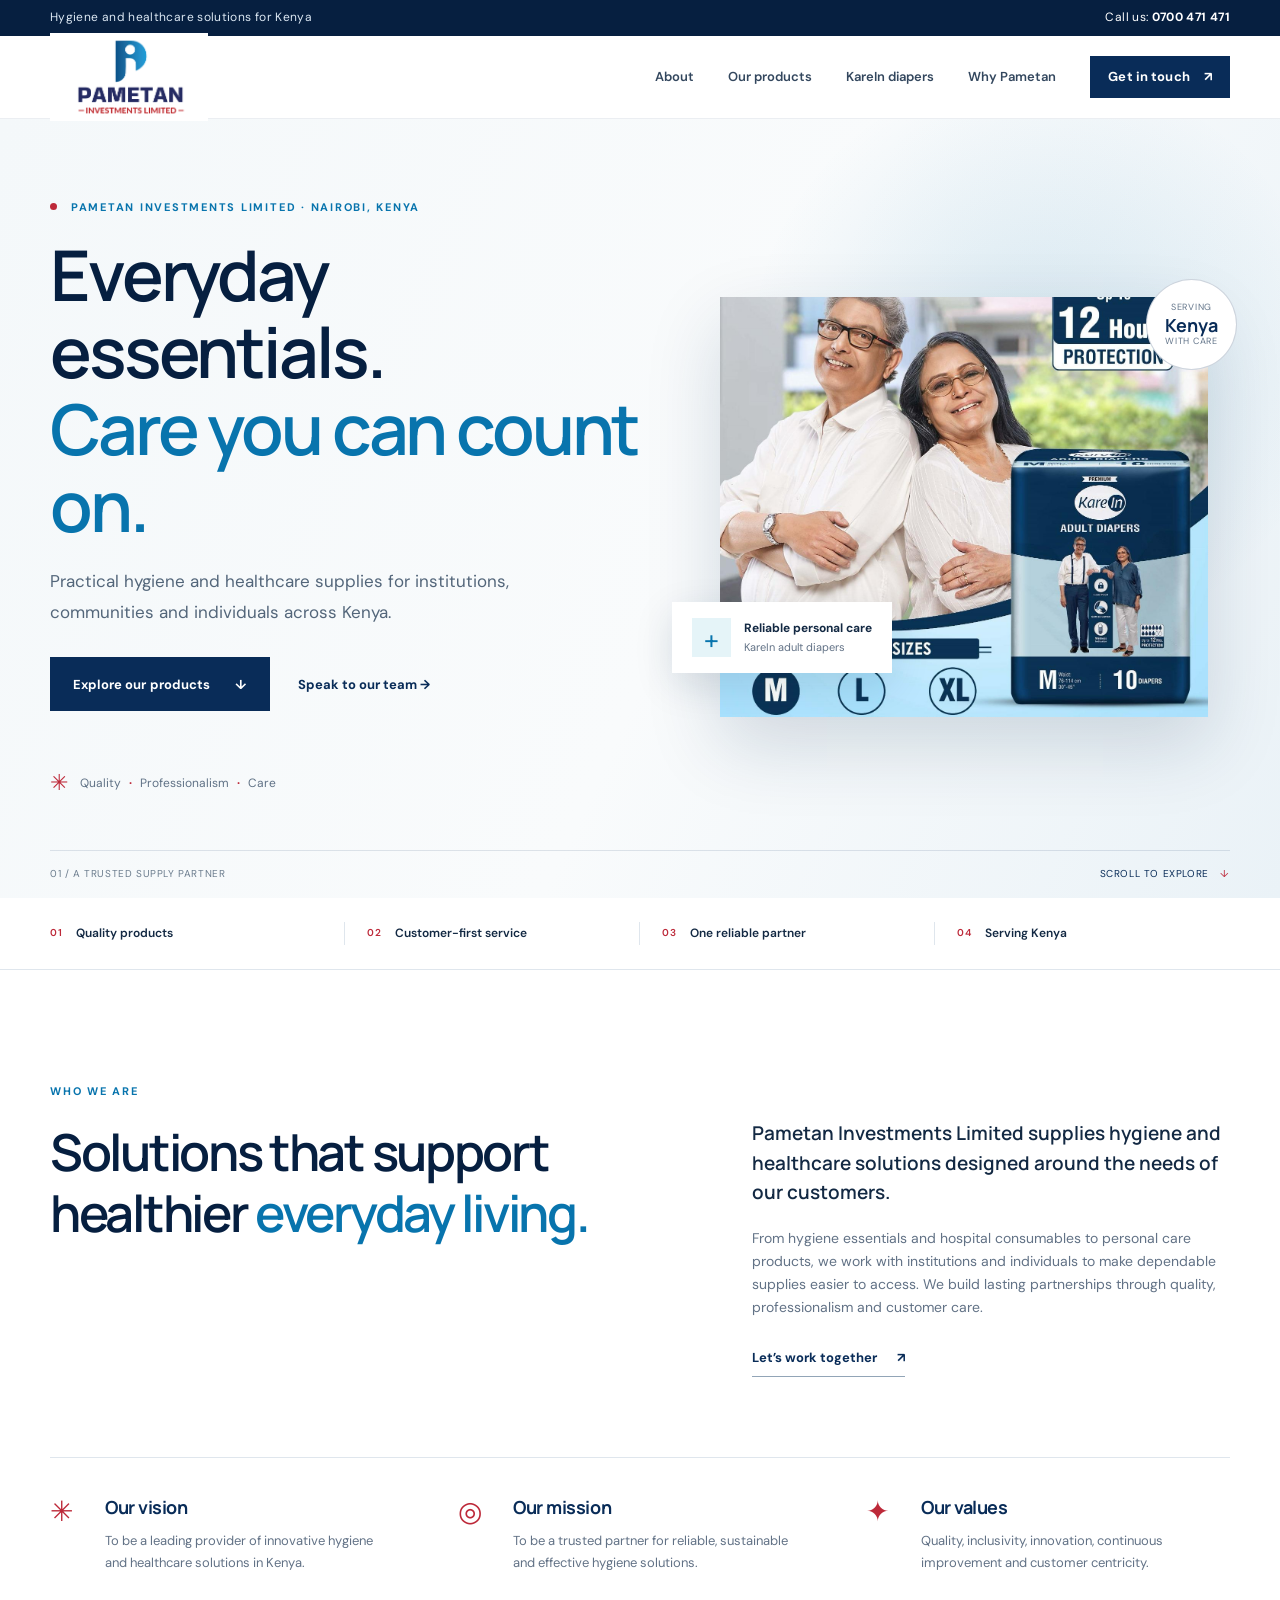
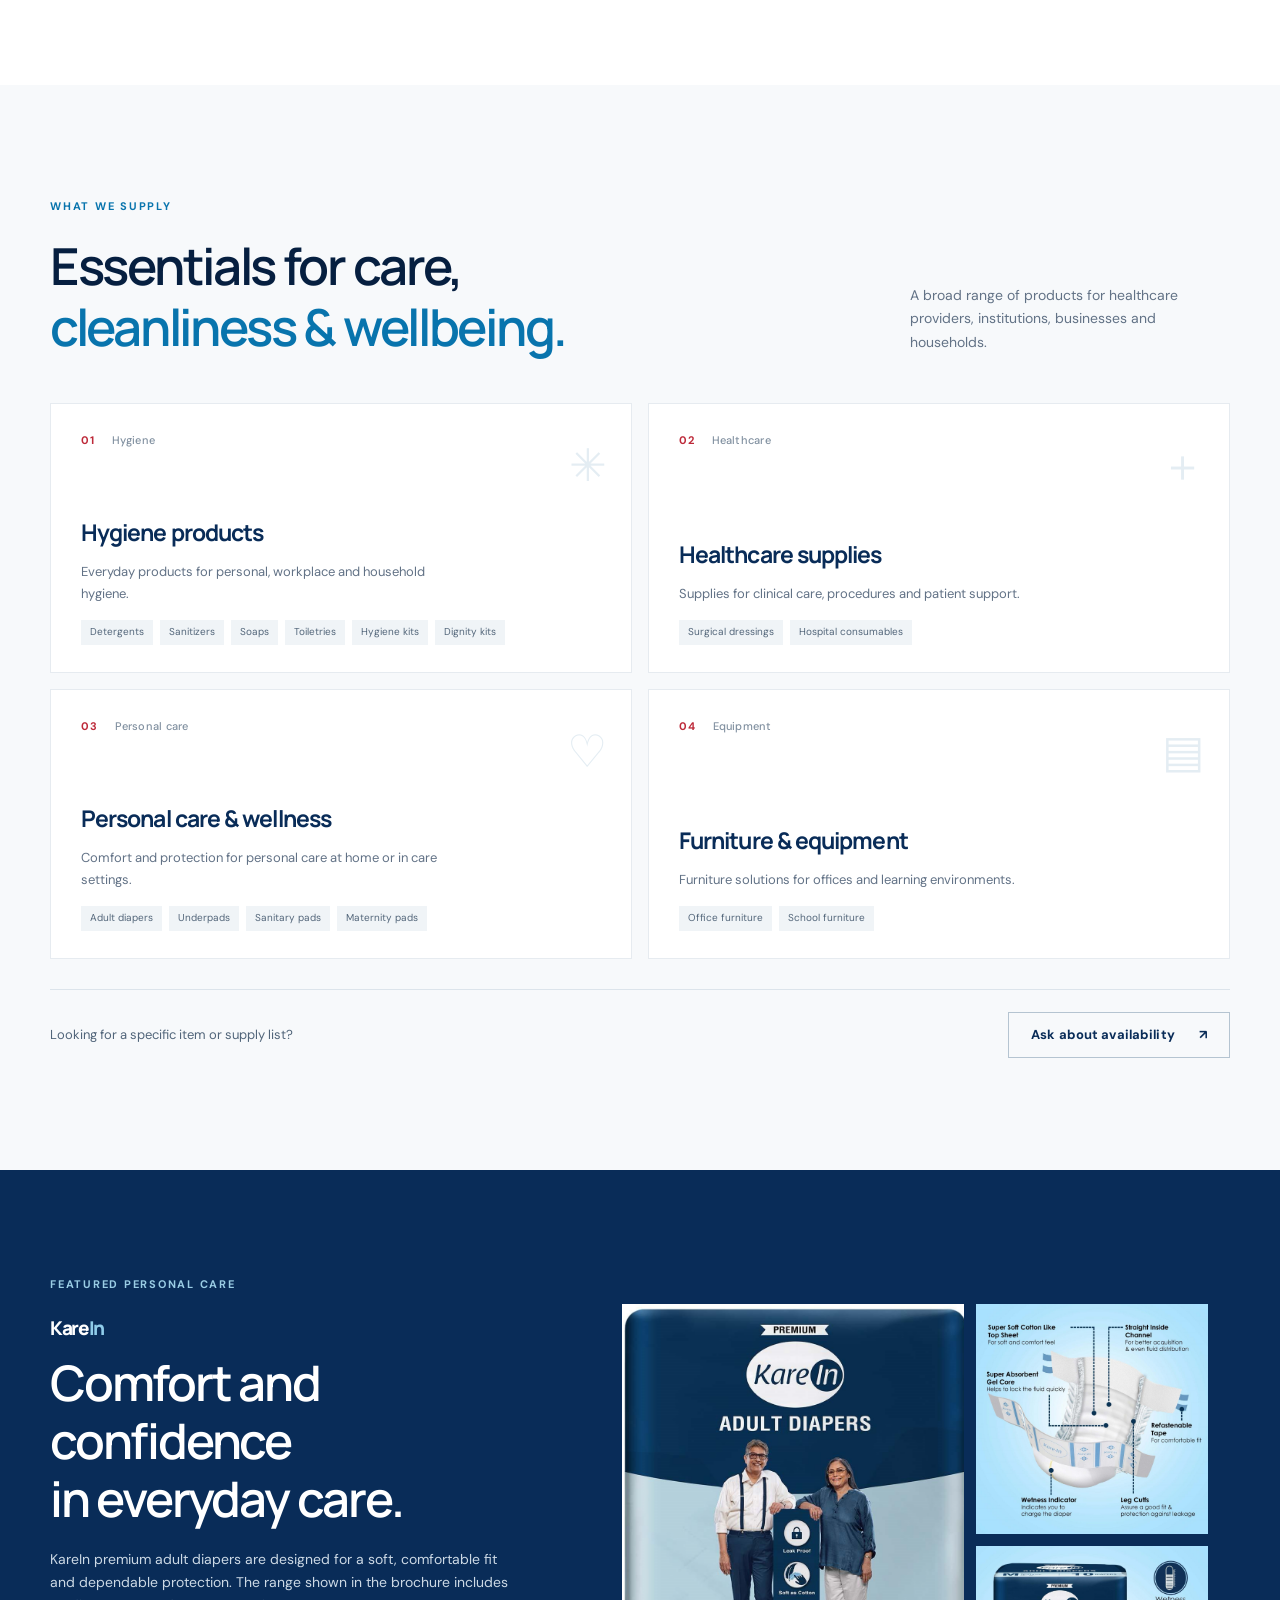
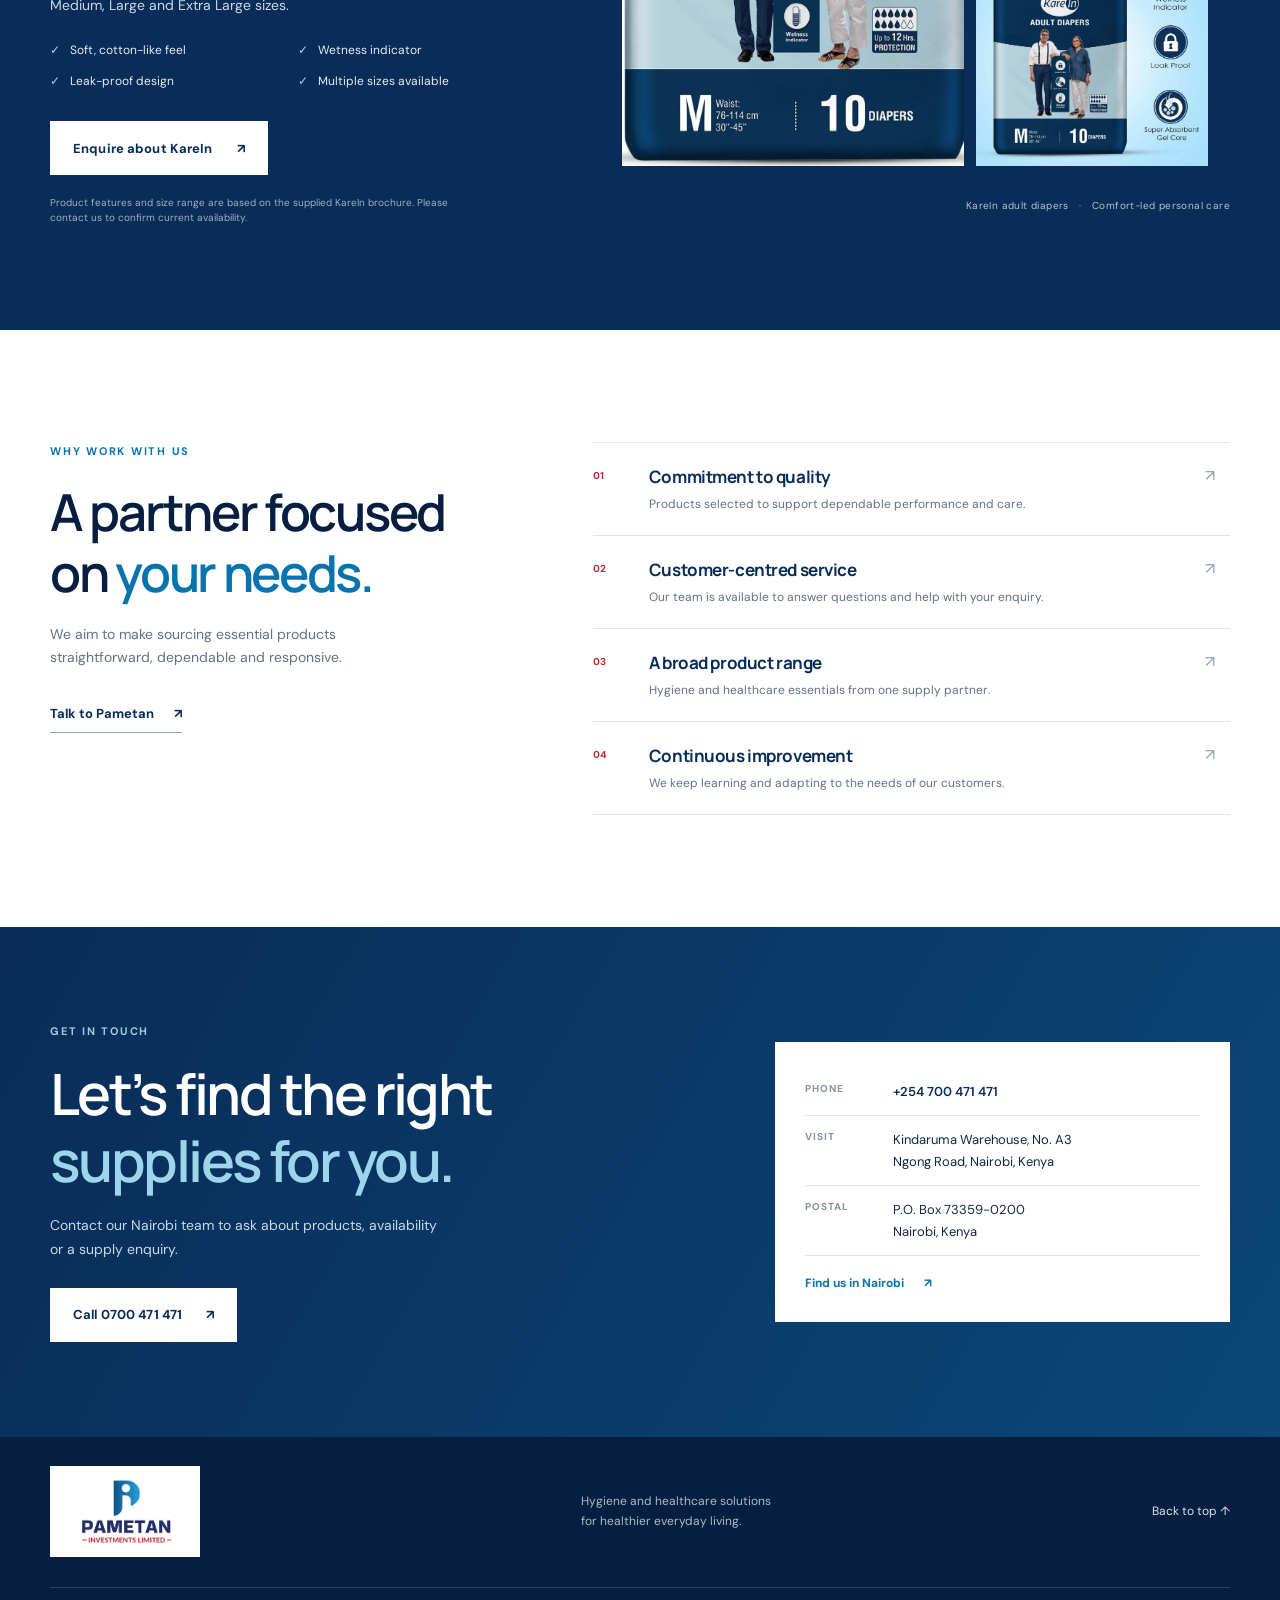
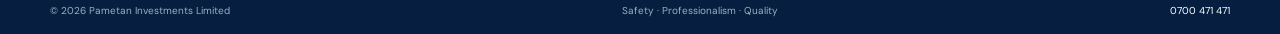
==== index.html @ a3dd4f69 "built with HTML, CSS and JS" ====
<!doctype html>
<html lang="en-KE">
<head>
  <meta charset="utf-8">
  <meta name="viewport" content="width=device-width, initial-scale=1">
  <meta name="theme-color" content="#092c58">
  <meta name="description" content="Pametan Investments Limited supplies hygiene products, healthcare supplies and personal care essentials in Kenya. Talk to our Nairobi team about your needs.">
  <meta name="robots" content="index,follow,max-image-preview:large">
  <meta property="og:type" content="website">
  <meta property="og:title" content="Pametan Investments Limited | Hygiene & Healthcare Supplies in Kenya">
  <meta property="og:description" content="Reliable hygiene, healthcare and personal care supplies for institutions and individuals across Kenya.">
  <meta property="og:image" content="assets/karein-diaper-sizes.jpg">
  <meta name="twitter:card" content="summary_large_image">
  <title>Pametan Investments Limited | Hygiene & Healthcare Supplies in Kenya</title>
  <link rel="icon" type="image/png" href="assets/pametan-logo.png">
  <link rel="preconnect" href="https://fonts.googleapis.com">
  <link rel="preconnect" href="https://fonts.gstatic.com" crossorigin>
  <link href="https://fonts.googleapis.com/css2?family=DM+Sans:wght@400;500;600;700&family=Manrope:wght@400;500;600;700;800&display=swap" rel="stylesheet">
  <link rel="stylesheet" href="styles.css">
  <script type="application/ld+json">
  {
    "@context": "https://schema.org",
    "@type": "Organization",
    "name": "Pametan Investments Limited",
    "telephone": "+254700471471",
    "address": {
      "@type": "PostalAddress",
      "streetAddress": "Kindaruma Warehouse, No. A3, Ngong Road",
      "addressLocality": "Nairobi",
      "addressCountry": "KE",
      "postOfficeBoxNumber": "73359-0200"
    },
    "areaServed": { "@type": "Country", "name": "Kenya" },
    "knowsAbout": ["Hygiene products", "Healthcare supplies", "Personal care products", "Adult diapers", "Underpads"]
  }
  </script>
</head>
<body>
  <a class="skip-link" href="#main">Skip to content</a>
  <div class="topbar"><div class="container topbar-inner"><span>Hygiene and healthcare solutions for Kenya</span><a href="tel:+254700471471">Call us: <strong>0700 471 471</strong></a></div></div>
  <header class="site-header">
    <div class="container nav-wrap">
      <a class="brand" href="#home" aria-label="Pametan Investments Limited home"><img src="assets/pametan-logo.png" alt="Pametan Investments Limited logo"></a>
      <button class="menu-toggle" aria-label="Open navigation" aria-expanded="false" aria-controls="primary-nav"><span></span><span></span><span></span></button>
      <nav id="primary-nav" class="nav" aria-label="Main navigation">
        <a href="#about">About</a><a href="#products">Our products</a><a href="#karein">KareIn diapers</a><a href="#why-pametan">Why Pametan</a>
        <a class="button button-small" href="#contact">Get in touch <span aria-hidden="true">↗</span></a>
      </nav>
    </div>
  </header>

  <main id="main">
    <section class="hero" id="home">
      <div class="hero-glow"></div>
      <div class="container hero-grid">
        <div class="hero-copy">
          <p class="eyebrow"><span class="eyebrow-dot"></span> Pametan Investments Limited · Nairobi, Kenya</p>
          <h1>Everyday essentials.<br><em>Care you can count on.</em></h1>
          <p class="hero-lede">Practical hygiene and healthcare supplies for institutions, communities and individuals across Kenya.</p>
          <div class="hero-actions"><a class="button" href="#products">Explore our products <span aria-hidden="true">↓</span></a><a class="text-link" href="tel:+254700471471">Speak to our team <span aria-hidden="true">→</span></a></div>
          <div class="hero-note"><span class="note-icon" aria-hidden="true">✳</span><span>Quality <b>·</b> Professionalism <b>·</b> Care</span></div>
        </div>
        <div class="hero-visual">
          <div class="hero-image-frame"><img src="assets/karein-diaper-sizes.jpg" alt="KareIn adult diaper pack with size options and up to 12 hours protection" fetchpriority="high"></div>
          <div class="floating-card"><span class="floating-symbol" aria-hidden="true">+</span><div><strong>Reliable personal care</strong><small>KareIn adult diapers</small></div></div>
          <div class="hero-stamp" aria-label="Serving Kenya"><span>Serving</span><strong>Kenya</strong><span>with care</span></div>
        </div>
      </div>
      <div class="hero-bottom container"><span>01 / A trusted supply partner</span><span class="scroll-cue">Scroll to explore <span aria-hidden="true">↓</span></span></div>
    </section>

    <section class="trust-strip" aria-label="Our commitments"><div class="container trust-grid"><div><span class="trust-number">01</span><span>Quality products</span></div><div><span class="trust-number">02</span><span>Customer-first service</span></div><div><span class="trust-number">03</span><span>One reliable partner</span></div><div><span class="trust-number">04</span><span>Serving Kenya</span></div></div></section>

    <section class="section about-section" id="about">
      <div class="container about-grid">
        <div class="section-heading"><p class="eyebrow">Who we are</p><h2>Solutions that support healthier <em>everyday living.</em></h2></div>
        <div class="about-copy"><p class="lead">Pametan Investments Limited supplies hygiene and healthcare solutions designed around the needs of our customers.</p><p>From hygiene essentials and hospital consumables to personal care products, we work with institutions and individuals to make dependable supplies easier to access. We build lasting partnerships through quality, professionalism and customer care.</p><a class="underlined-link" href="#contact">Let’s work together <span aria-hidden="true">↗</span></a></div>
      </div>
      <div class="container values-row"><div><span class="value-mark">✳</span><h3>Our vision</h3><p>To be a leading provider of innovative hygiene and healthcare solutions in Kenya.</p></div><div><span class="value-mark">◎</span><h3>Our mission</h3><p>To be a trusted partner for reliable, sustainable and effective hygiene solutions.</p></div><div><span class="value-mark">✦</span><h3>Our values</h3><p>Quality, inclusivity, innovation, continuous improvement and customer centricity.</p></div></div>
    </section>

    <section class="section products-section" id="products">
      <div class="container">
        <div class="section-top"><div><p class="eyebrow">What we supply</p><h2>Essentials for care, <em>cleanliness & wellbeing.</em></h2></div><p class="section-intro">A broad range of products for healthcare providers, institutions, businesses and households.</p></div>
        <div class="product-grid">
          <article class="product-card product-card-large"><div class="product-index">01 <span>Hygiene</span></div><div class="product-card-body"><h3>Hygiene products</h3><p>Everyday products for personal, workplace and household hygiene.</p><div class="tag-list"><span>Detergents</span><span>Sanitizers</span><span>Soaps</span><span>Toiletries</span><span>Hygiene kits</span><span>Dignity kits</span></div></div><span class="product-icon" aria-hidden="true">✳</span></article>
          <article class="product-card"><div class="product-index">02 <span>Healthcare</span></div><div class="product-card-body"><h3>Healthcare supplies</h3><p>Supplies for clinical care, procedures and patient support.</p><div class="tag-list"><span>Surgical dressings</span><span>Hospital consumables</span></div></div><span class="product-icon" aria-hidden="true">＋</span></article>
          <article class="product-card"><div class="product-index">03 <span>Personal care</span></div><div class="product-card-body"><h3>Personal care & wellness</h3><p>Comfort and protection for personal care at home or in care settings.</p><div class="tag-list"><span>Adult diapers</span><span>Underpads</span><span>Sanitary pads</span><span>Maternity pads</span></div></div><span class="product-icon" aria-hidden="true">♡</span></article>
          <article class="product-card"><div class="product-index">04 <span>Equipment</span></div><div class="product-card-body"><h3>Furniture & equipment</h3><p>Furniture solutions for offices and learning environments.</p><div class="tag-list"><span>Office furniture</span><span>School furniture</span></div></div><span class="product-icon" aria-hidden="true">▤</span></article>
        </div>
        <div class="catalogue-cta"><p>Looking for a specific item or supply list?</p><a class="button button-outline" href="#contact">Ask about availability <span aria-hidden="true">↗</span></a></div>
      </div>
    </section>

    <section class="karein-section" id="karein">
      <div class="container karein-grid">
        <div class="karein-copy"><p class="eyebrow eyebrow-light">Featured personal care</p><p class="karein-brand">Kare<span>In</span></p><h2>Comfort and confidence<br>in everyday care.</h2><p>KareIn premium adult diapers are designed for a soft, comfortable fit and dependable protection. The range shown in the brochure includes Medium, Large and Extra Large sizes.</p>
          <ul class="feature-list"><li><span>✓</span> Soft, cotton-like feel</li><li><span>✓</span> Wetness indicator</li><li><span>✓</span> Leak-proof design</li><li><span>✓</span> Multiple sizes available</li></ul>
          <a class="button button-light" href="#contact">Enquire about KareIn <span aria-hidden="true">↗</span></a>
          <p class="small-note">Product features and size range are based on the supplied KareIn brochure. Please contact us to confirm current availability.</p>
        </div>
        <div class="karein-gallery"><figure class="karein-main-image"><img src="assets/karein-diaper-pack.jpg" alt="KareIn premium adult diaper pack"></figure><figure class="karein-detail-image"><img src="assets/karein-diaper-features.jpg" alt="KareIn diaper design features including absorbent core and wetness indicator"></figure><figure class="karein-benefits-image"><img src="assets/karein-diaper-benefits.jpg" alt="KareIn adult diaper protection and absorbency features"></figure><div class="gallery-caption">KareIn adult diapers <span>·</span> Comfort-led personal care</div></div>
      </div>
    </section>

    <section class="section why-section" id="why-pametan">
      <div class="container why-grid"><div class="why-intro"><p class="eyebrow">Why work with us</p><h2>A partner focused on <em>your needs.</em></h2><p>We aim to make sourcing essential products straightforward, dependable and responsive.</p><a class="underlined-link" href="#contact">Talk to Pametan <span aria-hidden="true">↗</span></a></div>
        <div class="why-list"><article><span>01</span><div><h3>Commitment to quality</h3><p>Products selected to support dependable performance and care.</p></div><b aria-hidden="true">↗</b></article><article><span>02</span><div><h3>Customer-centred service</h3><p>Our team is available to answer questions and help with your enquiry.</p></div><b aria-hidden="true">↗</b></article><article><span>03</span><div><h3>A broad product range</h3><p>Hygiene and healthcare essentials from one supply partner.</p></div><b aria-hidden="true">↗</b></article><article><span>04</span><div><h3>Continuous improvement</h3><p>We keep learning and adapting to the needs of our customers.</p></div><b aria-hidden="true">↗</b></article></div>
      </div>
    </section>

    <section class="contact-section" id="contact"><div class="container contact-grid"><div><p class="eyebrow eyebrow-light">Get in touch</p><h2>Let’s find the right<br><em>supplies for you.</em></h2><p>Contact our Nairobi team to ask about products, availability or a supply enquiry.</p><a class="button button-light" href="tel:+254700471471">Call 0700 471 471 <span aria-hidden="true">↗</span></a></div><div class="contact-card"><div class="contact-row"><span class="contact-label">Phone</span><a href="tel:+254700471471">+254 700 471 471</a></div><div class="contact-row"><span class="contact-label">Visit</span><address>Kindaruma Warehouse, No. A3<br>Ngong Road, Nairobi, Kenya</address></div><div class="contact-row"><span class="contact-label">Postal</span><address>P.O. Box 73359-0200<br>Nairobi, Kenya</address></div><a class="map-link" href="https://www.google.com/maps/search/?api=1&amp;query=Kindaruma+Warehouse+Ngong+Road+Nairobi+Kenya" target="_blank" rel="noopener noreferrer">Find us in Nairobi <span aria-hidden="true">↗</span></a></div></div></section>
  </main>
  <footer class="footer"><div class="container footer-main"><a class="footer-brand" href="#home"><img src="assets/pametan-logo.png" alt="Pametan Investments Limited"></a><p>Hygiene and healthcare solutions<br>for healthier everyday living.</p><a href="#home" class="back-top">Back to top ↑</a></div><div class="container footer-bottom"><span>© <span id="year">2026</span> Pametan Investments Limited</span><span>Safety · Professionalism · Quality</span><a href="tel:+254700471471">0700 471 471</a></div></footer>
  <script src="script.js" defer></script>
</body>
</html>
---- styles.css ----
:root{--navy:#092c58;--navy-deep:#061f40;--blue:#0874ad;--red:#bd2939;--ink:#132943;--muted:#627286;--paper:#f7f9fb;--line:#dfe6ed;--white:#fff;--sans:"DM Sans",Arial,sans-serif;--display:"Manrope","DM Sans",Arial,sans-serif}*{box-sizing:border-box}html{scroll-behavior:smooth;scroll-padding-top:90px}body{margin:0;color:var(--ink);font-family:var(--sans);font-size:16px;line-height:1.65;-webkit-font-smoothing:antialiased}img{display:block;max-width:100%}a{color:inherit;text-decoration:none}.container{width:min(1180px,calc(100% - 56px));margin-inline:auto}.skip-link{position:absolute;left:-9999px;top:auto}.skip-link:focus{left:16px;top:16px;z-index:20;background:#fff;padding:12px}.topbar{background:var(--navy-deep);color:#dce8f3;font-size:12px;letter-spacing:.03em}.topbar-inner{display:flex;align-items:center;justify-content:space-between;min-height:36px}.topbar a{color:#fff}.site-header{position:sticky;top:0;z-index:10;background:rgba(255,255,255,.96);backdrop-filter:blur(14px);border-bottom:1px solid rgba(9,44,88,.08)}.nav-wrap{height:82px;display:flex;align-items:center;justify-content:space-between}.brand img{width:158px;height:auto}.nav{display:flex;align-items:center;gap:34px;font-size:13px;font-weight:600;color:#33475e}.nav>a:not(.button):hover,.text-link:hover,.underlined-link:hover{color:var(--blue)}.button{min-height:54px;padding:0 22px;display:inline-flex;align-items:center;justify-content:center;gap:24px;background:var(--navy);color:#fff;font-size:13px;font-weight:700;letter-spacing:.01em;border:1px solid var(--navy);transition:transform .2s,background .2s}.button:hover{background:#0b467c;transform:translateY(-2px)}.button-small{min-height:42px;padding:0 17px;gap:14px}.menu-toggle{display:none;background:none;border:0;padding:10px}.hero{position:relative;overflow:hidden;background:linear-gradient(115deg,#f4f8fa 0%,#f9fbfc 55%,#eaf2f7 100%);min-height:620px}.hero-glow{position:absolute;width:610px;height:610px;border-radius:50%;background:radial-gradient(circle,rgba(8,116,173,.13),transparent 68%);right:-65px;top:-65px}.hero-grid{position:relative;display:grid;grid-template-columns:1.05fr .95fr;align-items:center;gap:5%;padding-top:64px;padding-bottom:66px}.hero-copy{padding:15px 0 30px}.eyebrow{margin:0 0 20px;color:var(--blue);font-size:11px;font-weight:700;letter-spacing:.16em;text-transform:uppercase}.eyebrow-dot{display:inline-block;width:7px;height:7px;margin:0 9px 1px 0;border-radius:50%;background:var(--red)}h1,h2,h3,p{margin-top:0}h1,h2,h3{font-family:var(--display);letter-spacing:-.045em}h1{max-width:650px;margin-bottom:22px;color:var(--navy-deep);font-size:clamp(44px,5.5vw,70px);font-weight:600;line-height:1.1}h1 em,h2 em{color:var(--blue);font-style:normal}.hero-lede{max-width:485px;margin-bottom:30px;color:#53667a;font-size:17px;line-height:1.8}.hero-actions{display:flex;align-items:center;gap:28px}.text-link,.underlined-link{font-size:13px;font-weight:700;color:var(--navy)}.hero-note{display:flex;align-items:center;gap:12px;margin-top:54px;color:#607286;font-size:12px}.hero-note b{padding:0 5px;color:var(--red)}.note-icon{color:var(--red);font-size:22px}.hero-visual{position:relative;width:min(100%,510px);justify-self:end;padding:26px 22px 26px 0}.hero-image-frame{position:relative;z-index:1;overflow:hidden;background:#dbeaf4;box-shadow:0 28px 70px rgba(12,46,79,.16)}.hero-image-frame img{width:100%;aspect-ratio:1 / .86;object-fit:cover;object-position:center 52%}.floating-card{position:absolute;z-index:2;left:-48px;bottom:70px;display:flex;align-items:center;gap:13px;padding:16px 20px;background:#fff;box-shadow:0 12px 38px rgba(12,46,79,.13)}.floating-symbol{display:grid;place-items:center;width:39px;height:39px;background:#e5f4f8;color:var(--blue);font-size:27px}.floating-card strong,.floating-card small{display:block}.floating-card strong{font-size:12px}.floating-card small{color:var(--muted);font-size:11px}.hero-stamp{position:absolute;right:-7px;top:8px;z-index:2;display:flex;flex-direction:column;align-items:center;justify-content:center;width:91px;height:91px;border:1px solid rgba(9,44,88,.2);border-radius:50%;background:#fff;color:#63758a;font-size:9px;line-height:1.25;text-transform:uppercase;letter-spacing:.08em}.hero-stamp strong{color:var(--navy);font-family:var(--display);font-size:18px;letter-spacing:0;text-transform:none}.hero-bottom{position:absolute;bottom:0;left:50%;display:flex;justify-content:space-between;transform:translateX(-50%);padding:15px 0;border-top:1px solid rgba(9,44,88,.12);color:#6b7c8d;font-size:10px;letter-spacing:.06em;text-transform:uppercase}.scroll-cue{color:var(--navy)}.scroll-cue span{padding-left:8px;color:var(--red)}.trust-strip{background:#fff;border-bottom:1px solid var(--line)}.trust-grid{display:grid;grid-template-columns:repeat(4,1fr);padding:24px 0}.trust-grid>div{display:flex;align-items:center;gap:13px;padding:2px 22px;border-right:1px solid var(--line);font-size:12px;font-weight:600}.trust-grid>div:first-child{padding-left:0}.trust-grid>div:last-child{border:0}.trust-number{color:var(--red);font-size:10px;letter-spacing:.08em}.section{padding:112px 0}.about-grid{display:grid;grid-template-columns:1.1fr .9fr;gap:10%;align-items:start}.section-heading h2,.section-top h2,.why-intro h2{max-width:600px;margin-bottom:0;color:var(--navy-deep);font-size:clamp(36px,4vw,51px);font-weight:600;line-height:1.2}.about-copy{padding-top:37px}.about-copy p{max-width:500px;color:var(--muted);font-size:14px}.about-copy .lead{color:var(--ink);font-family:var(--display);font-size:19px;font-weight:600;line-height:1.55}.underlined-link{display:inline-flex;align-items:center;gap:20px;margin-top:14px;padding-bottom:7px;border-bottom:1px solid #92a5b7}.values-row{display:grid;grid-template-columns:repeat(3,1fr);gap:44px;margin-top:80px;padding-top:35px;border-top:1px solid var(--line)}.values-row>div{position:relative;padding-left:55px}.value-mark{position:absolute;left:0;top:-4px;color:var(--red);font-size:28px}.values-row h3{margin-bottom:8px;color:var(--navy);font-size:18px;letter-spacing:-.025em}.values-row p{max-width:290px;margin:0;color:var(--muted);font-size:13px}.products-section{background:var(--paper)}.section-top{display:flex;align-items:flex-end;justify-content:space-between;gap:40px;margin-bottom:45px}.section-top h2{max-width:620px}.section-intro{max-width:320px;margin:0 0 4px;color:var(--muted);font-size:14px}.product-grid{display:grid;grid-template-columns:repeat(2,1fr);gap:16px}.product-card{position:relative;min-height:270px;display:flex;flex-direction:column;justify-content:space-between;overflow:hidden;padding:27px 30px;background:#fff;border:1px solid #e6ebf0;transition:box-shadow .2s,transform .2s}.product-card:hover{transform:translateY(-3px);box-shadow:0 18px 34px rgba(8,44,88,.08)}.product-index{display:flex;gap:17px;color:var(--red);font-size:11px;font-weight:700;letter-spacing:.07em}.product-index span{color:#8190a0;font-weight:500;letter-spacing:.02em}.product-card-body{position:relative;z-index:1;max-width:440px}.product-card h3{margin-bottom:9px;color:var(--navy);font-size:23px;letter-spacing:-.04em}.product-card p{max-width:380px;margin-bottom:16px;color:var(--muted);font-size:13px}.tag-list{display:flex;flex-wrap:wrap;gap:7px}.tag-list span{padding:4px 9px;background:#f0f4f7;color:#53667a;font-size:10px}.product-icon{position:absolute;right:24px;top:25px;color:#e4edf3;font-size:45px;font-weight:300}.catalogue-cta{display:flex;align-items:center;justify-content:space-between;margin-top:30px;padding-top:22px;border-top:1px solid #dce4eb}.catalogue-cta p{margin:0;color:#51657a;font-size:13px}.button-outline{min-height:46px;border-color:#b5c4d1;background:transparent;color:var(--navy)}.button-outline:hover{background:var(--navy);color:white}.karein-section{overflow:hidden;background:var(--navy);color:#fff}.karein-grid{display:grid;grid-template-columns:.88fr 1.12fr;gap:8%;align-items:center;padding-top:105px;padding-bottom:105px}.eyebrow-light{color:#9acde5}.karein-brand{margin:0 0 10px;color:#fff;font-family:var(--display);font-size:19px;font-weight:800;letter-spacing:-.07em}.karein-brand span{color:#90cdea}.karein-copy h2,.contact-section h2{margin-bottom:20px;font-size:clamp(36px,4vw,49px);font-weight:600;line-height:1.18}.karein-copy h2 em,.contact-section h2 em{color:#9ed5ed}.karein-copy>p:not(.eyebrow,.karein-brand,.small-note){max-width:460px;color:#ccd9e5;font-size:14px}.feature-list{display:grid;grid-template-columns:1fr 1fr;gap:11px 18px;margin:24px 0 30px;padding:0;list-style:none;color:#e4edf5;font-size:12px}.feature-list span{margin-right:7px;color:#9ed5ed}.button-light{border-color:#fff;background:#fff;color:var(--navy)}.button-light:hover{border-color:#dfedf5;background:#dfedf5;color:var(--navy)}.small-note{max-width:410px;margin:20px 0 0;color:#9db2c6;font-size:10px;line-height:1.5}.karein-gallery{position:relative;display:grid;grid-template-columns:1fr .68fr;grid-template-rows:230px 220px;gap:12px;padding:24px 22px 55px 0}.karein-gallery figure{margin:0;overflow:hidden;background:#d7e8f2}.karein-gallery img{width:100%;height:100%;object-fit:cover}.karein-main-image{grid-row:1/3}.karein-main-image img{object-position:center}.karein-detail-image img,.karein-benefits-image img{object-position:center}.gallery-caption{position:absolute;bottom:6px;right:0;color:#b2c3d3;font-size:10px;letter-spacing:.04em}.gallery-caption span{padding:0 7px;color:#ec7b84}.why-grid{display:grid;grid-template-columns:.8fr 1.2fr;gap:10%}.why-intro>p:not(.eyebrow){max-width:350px;margin:20px 0;color:var(--muted);font-size:14px}.why-list article{display:grid;grid-template-columns:40px 1fr 25px;gap:16px;align-items:start;padding:20px 0;border-bottom:1px solid var(--line)}.why-list article:first-child{border-top:1px solid var(--line)}.why-list article>span{padding-top:5px;color:var(--red);font-size:10px;font-weight:700}.why-list h3{margin-bottom:4px;color:var(--navy);font-size:17px;letter-spacing:-.025em}.why-list p{margin:0;color:var(--muted);font-size:12px}.why-list article>b{color:#8ba0b3;font-weight:400}.contact-section{background:linear-gradient(120deg,#092c58,#0b4777);color:#fff}.contact-grid{display:grid;grid-template-columns:1fr .78fr;align-items:center;gap:12%;padding-top:95px;padding-bottom:95px}.contact-section h2{font-size:clamp(38px,4.6vw,57px)}.contact-section>div>div:first-child>p:not(.eyebrow){max-width:390px;margin-bottom:27px;color:#c7d8e7;font-size:14px}.contact-card{padding:26px 30px;background:#fff;color:var(--ink)}.contact-row{display:grid;grid-template-columns:78px 1fr;gap:10px;padding:13px 0;border-bottom:1px solid var(--line);font-size:13px}.contact-label{color:#8391a1;font-size:10px;font-weight:700;letter-spacing:.1em;text-transform:uppercase}.contact-row a{color:var(--navy);font-weight:600}.contact-row address{font-style:normal}.map-link{display:inline-flex;gap:20px;margin-top:18px;color:var(--blue);font-size:12px;font-weight:700}.email-note{margin:18px 0 0;padding-top:12px;border-top:1px solid var(--line);color:#8793a0;font-size:10px;line-height:1.5}.footer{background:#061f40;color:#d7e2ec}.footer-main{display:flex;align-items:center;justify-content:space-between;min-height:150px}.footer-brand img{width:150px;padding:8px;background:#fff}.footer-main p{margin:0;color:#a9bbcb;font-size:12px}.back-top{font-size:12px}.footer-bottom{display:flex;justify-content:space-between;padding:15px 0;border-top:1px solid rgba(255,255,255,.15);color:#9cafc1;font-size:10px}.footer-bottom a{color:#fff}@media(max-width:900px){.nav{gap:20px}.hero-grid{grid-template-columns:1fr 1fr;gap:2%}.hero-image-frame img{aspect-ratio:1 / 1}.floating-card{left:-25px}.karein-grid{gap:5%}.karein-gallery{grid-template-rows:190px 190px}.section{padding:90px 0}}@media(max-width:700px){.container{width:min(100% - 38px,540px)}.topbar-inner{min-height:34px;font-size:10px}.topbar-inner>span{max-width:58%}.nav-wrap{height:70px}.brand img{width:139px}.menu-toggle{display:flex;flex-direction:column;gap:5px}.menu-toggle span{width:23px;height:2px;background:var(--navy)}.nav{position:absolute;top:70px;left:0;right:0;display:none;align-items:stretch;gap:0;padding:8px 20px 20px;background:#fff;border-bottom:1px solid var(--line);box-shadow:0 14px 22px rgba(9,44,88,.08)}.nav.is-open{display:flex;flex-direction:column}.nav>a:not(.button){padding:12px 5px;border-bottom:1px solid #edf1f4}.nav .button{margin-top:13px}.hero{min-height:0}.hero-grid{grid-template-columns:1fr;padding-top:58px;padding-bottom:65px}.hero-copy{padding:0}.eyebrow{font-size:10px}h1{font-size:clamp(42px,12vw,58px)}.hero-lede{font-size:15px}.hero-actions{gap:17px;flex-wrap:wrap}.button{min-height:50px;padding:0 17px;gap:14px}.hero-note{margin-top:31px}.hero-visual{width:calc(100% - 18px);margin:18px 0 8px 18px;padding:8px 10px 12px 0}.hero-image-frame img{aspect-ratio:1 / .82}.hero-stamp{width:76px;height:76px;right:-8px}.hero-stamp strong{font-size:15px}.floating-card{left:-15px;bottom:35px;padding:12px}.hero-bottom{position:relative;left:auto;transform:none;padding:13px 0;margin-top:-45px;font-size:8px}.trust-grid{grid-template-columns:1fr 1fr;row-gap:18px;padding:21px 0}.trust-grid>div{padding:0 10px;border:0;font-size:11px}.trust-grid>div:first-child{padding-left:10px}.section{padding:72px 0}.about-grid,.why-grid{grid-template-columns:1fr;gap:24px}.section-heading h2,.section-top h2,.why-intro h2{font-size:37px}.about-copy{padding-top:0}.values-row{grid-template-columns:1fr;gap:25px;margin-top:52px;padding-top:28px}.values-row>div{min-height:62px}.section-top{display:block;margin-bottom:29px}.section-intro{margin-top:18px}.product-grid{grid-template-columns:1fr;gap:11px}.product-card{min-height:240px;padding:23px}.product-card h3{font-size:21px}.catalogue-cta{align-items:flex-start;gap:14px;flex-direction:column}.karein-grid{grid-template-columns:1fr;gap:42px;padding-top:73px;padding-bottom:70px}.karein-copy h2{font-size:39px}.karein-gallery{grid-template-rows:185px 175px;gap:9px;padding:6px 9px 40px 0}.feature-list{gap:11px 8px;font-size:11px}.why-list article{grid-template-columns:30px 1fr 18px;gap:10px}.why-list h3{font-size:15px}.contact-grid{grid-template-columns:1fr;gap:38px;padding-top:70px;padding-bottom:70px}.contact-section h2{font-size:43px}.contact-card{padding:20px}.contact-row{grid-template-columns:65px 1fr;font-size:12px}.footer-main{display:grid;grid-template-columns:1fr 1fr;gap:20px;padding:27px 0}.footer-brand img{width:130px}.footer-main p{font-size:10px}.back-top{grid-column:1/-1}.footer-bottom{display:grid;grid-template-columns:1fr 1fr;gap:9px;font-size:9px}.footer-bottom span:nth-child(2){text-align:right}.footer-bottom a{grid-column:1/-1}}@media(prefers-reduced-motion:reduce){html{scroll-behavior:auto}*,*::before,*::after{transition-duration:.01ms!important;animation-duration:.01ms!important;animation-iteration-count:1!important}}
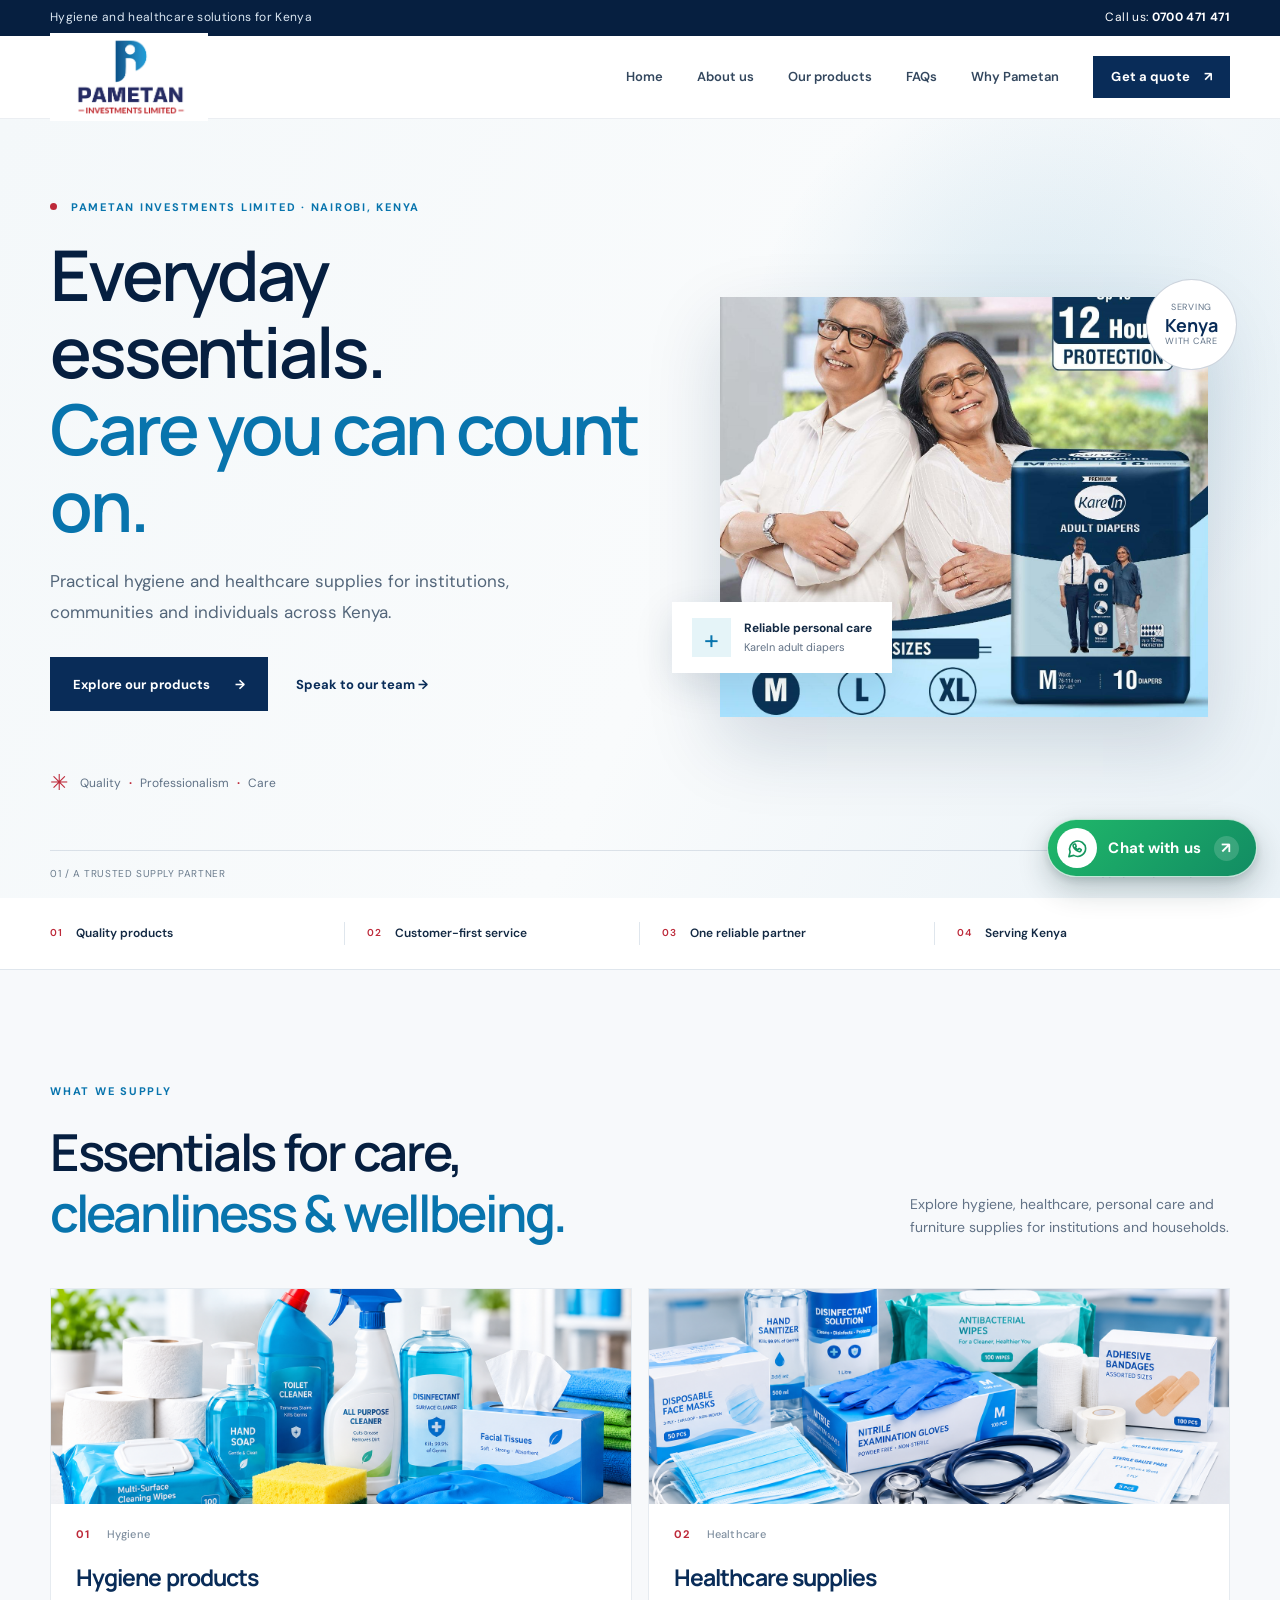
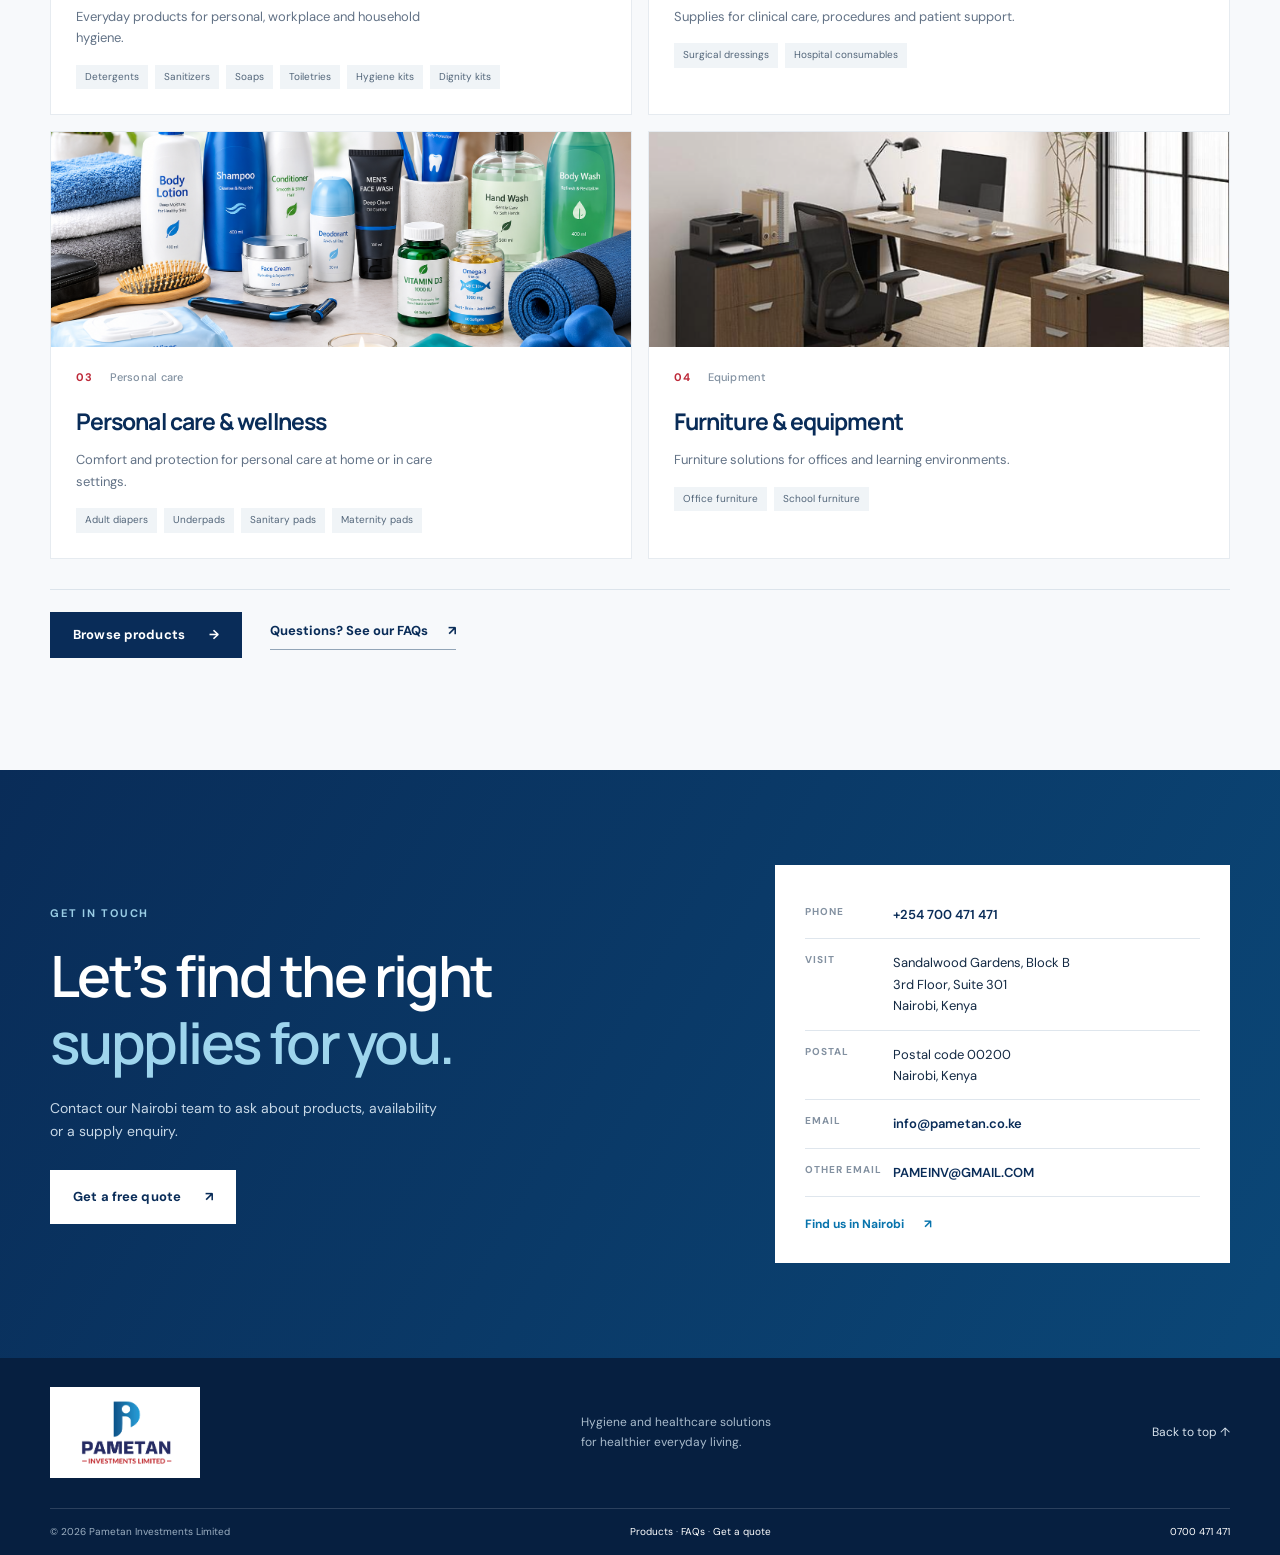
==== commit 3f3c4ae0: "update" ====
--- a/index.html
+++ b/index.html
@@ -16,19 +16,22 @@
   <link rel="preconnect" href="https://fonts.googleapis.com">
   <link rel="preconnect" href="https://fonts.gstatic.com" crossorigin>
   <link href="https://fonts.googleapis.com/css2?family=DM+Sans:wght@400;500;600;700&family=Manrope:wght@400;500;600;700;800&display=swap" rel="stylesheet">
-  <link rel="stylesheet" href="styles.css">
+  <link rel="stylesheet" href="css/styles.css">
+  <link rel="stylesheet" href="css/pages.css">
+  <link rel="stylesheet" href="css/home-products.css">
   <script type="application/ld+json">
   {
     "@context": "https://schema.org",
     "@type": "Organization",
     "name": "Pametan Investments Limited",
     "telephone": "+254700471471",
+    "email": "info@pametan.co.ke",
     "address": {
       "@type": "PostalAddress",
-      "streetAddress": "Kindaruma Warehouse, No. A3, Ngong Road",
+      "streetAddress": "Sandalwood Gardens, Block B, 3rd Floor, Suite 301",
       "addressLocality": "Nairobi",
       "addressCountry": "KE",
-      "postOfficeBoxNumber": "73359-0200"
+      "postalCode": "00200"
     },
     "areaServed": { "@type": "Country", "name": "Kenya" },
     "knowsAbout": ["Hygiene products", "Healthcare supplies", "Personal care products", "Adult diapers", "Underpads"]
@@ -40,11 +43,11 @@
   <div class="topbar"><div class="container topbar-inner"><span>Hygiene and healthcare solutions for Kenya</span><a href="tel:+254700471471">Call us: <strong>0700 471 471</strong></a></div></div>
   <header class="site-header">
     <div class="container nav-wrap">
-      <a class="brand" href="#home" aria-label="Pametan Investments Limited home"><img src="assets/pametan-logo.png" alt="Pametan Investments Limited logo"></a>
+      <a class="brand" href="index.html" aria-label="Pametan Investments Limited home"><img src="assets/pametan-logo.png" alt="Pametan Investments Limited logo"></a>
       <button class="menu-toggle" aria-label="Open navigation" aria-expanded="false" aria-controls="primary-nav"><span></span><span></span><span></span></button>
       <nav id="primary-nav" class="nav" aria-label="Main navigation">
-        <a href="#about">About</a><a href="#products">Our products</a><a href="#karein">KareIn diapers</a><a href="#why-pametan">Why Pametan</a>
-        <a class="button button-small" href="#contact">Get in touch <span aria-hidden="true">↗</span></a>
+        <a href="index.html" aria-current="page">Home</a><a href="about-us.html">About us</a><a href="products.html">Our products</a><a href="faq.html">FAQs</a><a href="why-pametan.html">Why Pametan</a>
+        <a class="button button-small" href="quote.html">Get a quote <span aria-hidden="true">↗</span></a>
       </nav>
     </div>
   </header>
@@ -57,7 +60,7 @@
           <p class="eyebrow"><span class="eyebrow-dot"></span> Pametan Investments Limited · Nairobi, Kenya</p>
           <h1>Everyday essentials.<br><em>Care you can count on.</em></h1>
           <p class="hero-lede">Practical hygiene and healthcare supplies for institutions, communities and individuals across Kenya.</p>
-          <div class="hero-actions"><a class="button" href="#products">Explore our products <span aria-hidden="true">↓</span></a><a class="text-link" href="tel:+254700471471">Speak to our team <span aria-hidden="true">→</span></a></div>
+          <div class="hero-actions"><a class="button" href="products.html">Explore our products <span aria-hidden="true">→</span></a><a class="text-link" href="tel:+254700471471">Speak to our team <span aria-hidden="true">→</span></a></div>
           <div class="hero-note"><span class="note-icon" aria-hidden="true">✳</span><span>Quality <b>·</b> Professionalism <b>·</b> Care</span></div>
         </div>
         <div class="hero-visual">
@@ -71,48 +74,21 @@
 
     <section class="trust-strip" aria-label="Our commitments"><div class="container trust-grid"><div><span class="trust-number">01</span><span>Quality products</span></div><div><span class="trust-number">02</span><span>Customer-first service</span></div><div><span class="trust-number">03</span><span>One reliable partner</span></div><div><span class="trust-number">04</span><span>Serving Kenya</span></div></div></section>
 
-    <section class="section about-section" id="about">
-      <div class="container about-grid">
-        <div class="section-heading"><p class="eyebrow">Who we are</p><h2>Solutions that support healthier <em>everyday living.</em></h2></div>
-        <div class="about-copy"><p class="lead">Pametan Investments Limited supplies hygiene and healthcare solutions designed around the needs of our customers.</p><p>From hygiene essentials and hospital consumables to personal care products, we work with institutions and individuals to make dependable supplies easier to access. We build lasting partnerships through quality, professionalism and customer care.</p><a class="underlined-link" href="#contact">Let’s work together <span aria-hidden="true">↗</span></a></div>
+    <section class="section home-products" id="products"><div class="container"><div class="section-top"><div><p class="eyebrow">What we supply</p><h2>Essentials for care, <em>cleanliness & wellbeing.</em></h2></div><p class="section-intro">Explore hygiene, healthcare, personal care and furniture supplies for institutions and households.</p></div>
+      <div class="product-grid home-product-grid">
+        <article class="product-card home-product-card"><figure class="home-product-image"><img src="assets/hygiene-products.png" alt="Cleaning wipes, soaps, detergents and other hygiene essentials" loading="lazy" width="1536" height="1024"></figure><div class="product-index">01 <span>Hygiene</span></div><div class="product-card-body"><h3>Hygiene products</h3><p>Everyday products for personal, workplace and household hygiene.</p><div class="tag-list"><span>Detergents</span><span>Sanitizers</span><span>Soaps</span><span>Toiletries</span><span>Hygiene kits</span><span>Dignity kits</span></div></div><span class="product-icon" aria-hidden="true">✳</span></article>
+        <article class="product-card home-product-card"><figure class="home-product-image"><img src="assets/healthcare-supplies.png" alt="Masks, gloves, sanitiser, dressings and other healthcare supplies" loading="lazy" width="1536" height="1024"></figure><div class="product-index">02 <span>Healthcare</span></div><div class="product-card-body"><h3>Healthcare supplies</h3><p>Supplies for clinical care, procedures and patient support.</p><div class="tag-list"><span>Surgical dressings</span><span>Hospital consumables</span></div></div><span class="product-icon" aria-hidden="true">＋</span></article>
+        <article class="product-card home-product-card"><figure class="home-product-image"><img src="assets/spa-wellness-essentials.png" alt="Personal care products, toiletries and wellness essentials" loading="lazy" width="1536" height="1024"></figure><div class="product-index">03 <span>Personal care</span></div><div class="product-card-body"><h3>Personal care & wellness</h3><p>Comfort and protection for personal care at home or in care settings.</p><div class="tag-list"><span>Adult diapers</span><span>Underpads</span><span>Sanitary pads</span><span>Maternity pads</span></div></div><span class="product-icon" aria-hidden="true">♡</span></article>
+        <article class="product-card home-product-card"><figure class="home-product-image"><img src="assets/furniture.png" alt="Modern office desk, storage cabinets and ergonomic chair" loading="lazy" width="600" height="400"></figure><div class="product-index">04 <span>Equipment</span></div><div class="product-card-body"><h3>Furniture & equipment</h3><p>Furniture solutions for offices and learning environments.</p><div class="tag-list"><span>Office furniture</span><span>School furniture</span></div></div><span class="product-icon" aria-hidden="true">▤</span></article>
       </div>
-      <div class="container values-row"><div><span class="value-mark">✳</span><h3>Our vision</h3><p>To be a leading provider of innovative hygiene and healthcare solutions in Kenya.</p></div><div><span class="value-mark">◎</span><h3>Our mission</h3><p>To be a trusted partner for reliable, sustainable and effective hygiene solutions.</p></div><div><span class="value-mark">✦</span><h3>Our values</h3><p>Quality, inclusivity, innovation, continuous improvement and customer centricity.</p></div></div>
-    </section>
+      <div class="home-products-cta"><a class="button" href="products.html">Browse products <span aria-hidden="true">→</span></a><a class="underlined-link" href="faq.html">Questions? See our FAQs <span aria-hidden="true">↗</span></a></div>
+    </div></section>
 
-    <section class="section products-section" id="products">
-      <div class="container">
-        <div class="section-top"><div><p class="eyebrow">What we supply</p><h2>Essentials for care, <em>cleanliness & wellbeing.</em></h2></div><p class="section-intro">A broad range of products for healthcare providers, institutions, businesses and households.</p></div>
-        <div class="product-grid">
-          <article class="product-card product-card-large"><div class="product-index">01 <span>Hygiene</span></div><div class="product-card-body"><h3>Hygiene products</h3><p>Everyday products for personal, workplace and household hygiene.</p><div class="tag-list"><span>Detergents</span><span>Sanitizers</span><span>Soaps</span><span>Toiletries</span><span>Hygiene kits</span><span>Dignity kits</span></div></div><span class="product-icon" aria-hidden="true">✳</span></article>
-          <article class="product-card"><div class="product-index">02 <span>Healthcare</span></div><div class="product-card-body"><h3>Healthcare supplies</h3><p>Supplies for clinical care, procedures and patient support.</p><div class="tag-list"><span>Surgical dressings</span><span>Hospital consumables</span></div></div><span class="product-icon" aria-hidden="true">＋</span></article>
-          <article class="product-card"><div class="product-index">03 <span>Personal care</span></div><div class="product-card-body"><h3>Personal care & wellness</h3><p>Comfort and protection for personal care at home or in care settings.</p><div class="tag-list"><span>Adult diapers</span><span>Underpads</span><span>Sanitary pads</span><span>Maternity pads</span></div></div><span class="product-icon" aria-hidden="true">♡</span></article>
-          <article class="product-card"><div class="product-index">04 <span>Equipment</span></div><div class="product-card-body"><h3>Furniture & equipment</h3><p>Furniture solutions for offices and learning environments.</p><div class="tag-list"><span>Office furniture</span><span>School furniture</span></div></div><span class="product-icon" aria-hidden="true">▤</span></article>
-        </div>
-        <div class="catalogue-cta"><p>Looking for a specific item or supply list?</p><a class="button button-outline" href="#contact">Ask about availability <span aria-hidden="true">↗</span></a></div>
-      </div>
-    </section>
-
-    <section class="karein-section" id="karein">
-      <div class="container karein-grid">
-        <div class="karein-copy"><p class="eyebrow eyebrow-light">Featured personal care</p><p class="karein-brand">Kare<span>In</span></p><h2>Comfort and confidence<br>in everyday care.</h2><p>KareIn premium adult diapers are designed for a soft, comfortable fit and dependable protection. The range shown in the brochure includes Medium, Large and Extra Large sizes.</p>
-          <ul class="feature-list"><li><span>✓</span> Soft, cotton-like feel</li><li><span>✓</span> Wetness indicator</li><li><span>✓</span> Leak-proof design</li><li><span>✓</span> Multiple sizes available</li></ul>
-          <a class="button button-light" href="#contact">Enquire about KareIn <span aria-hidden="true">↗</span></a>
-          <p class="small-note">Product features and size range are based on the supplied KareIn brochure. Please contact us to confirm current availability.</p>
-        </div>
-        <div class="karein-gallery"><figure class="karein-main-image"><img src="assets/karein-diaper-pack.jpg" alt="KareIn premium adult diaper pack"></figure><figure class="karein-detail-image"><img src="assets/karein-diaper-features.jpg" alt="KareIn diaper design features including absorbent core and wetness indicator"></figure><figure class="karein-benefits-image"><img src="assets/karein-diaper-benefits.jpg" alt="KareIn adult diaper protection and absorbency features"></figure><div class="gallery-caption">KareIn adult diapers <span>·</span> Comfort-led personal care</div></div>
-      </div>
-    </section>
-
-    <section class="section why-section" id="why-pametan">
-      <div class="container why-grid"><div class="why-intro"><p class="eyebrow">Why work with us</p><h2>A partner focused on <em>your needs.</em></h2><p>We aim to make sourcing essential products straightforward, dependable and responsive.</p><a class="underlined-link" href="#contact">Talk to Pametan <span aria-hidden="true">↗</span></a></div>
-        <div class="why-list"><article><span>01</span><div><h3>Commitment to quality</h3><p>Products selected to support dependable performance and care.</p></div><b aria-hidden="true">↗</b></article><article><span>02</span><div><h3>Customer-centred service</h3><p>Our team is available to answer questions and help with your enquiry.</p></div><b aria-hidden="true">↗</b></article><article><span>03</span><div><h3>A broad product range</h3><p>Hygiene and healthcare essentials from one supply partner.</p></div><b aria-hidden="true">↗</b></article><article><span>04</span><div><h3>Continuous improvement</h3><p>We keep learning and adapting to the needs of our customers.</p></div><b aria-hidden="true">↗</b></article></div>
-      </div>
-    </section>
-
-    <section class="contact-section" id="contact"><div class="container contact-grid"><div><p class="eyebrow eyebrow-light">Get in touch</p><h2>Let’s find the right<br><em>supplies for you.</em></h2><p>Contact our Nairobi team to ask about products, availability or a supply enquiry.</p><a class="button button-light" href="tel:+254700471471">Call 0700 471 471 <span aria-hidden="true">↗</span></a></div><div class="contact-card"><div class="contact-row"><span class="contact-label">Phone</span><a href="tel:+254700471471">+254 700 471 471</a></div><div class="contact-row"><span class="contact-label">Visit</span><address>Kindaruma Warehouse, No. A3<br>Ngong Road, Nairobi, Kenya</address></div><div class="contact-row"><span class="contact-label">Postal</span><address>P.O. Box 73359-0200<br>Nairobi, Kenya</address></div><a class="map-link" href="https://www.google.com/maps/search/?api=1&amp;query=Kindaruma+Warehouse+Ngong+Road+Nairobi+Kenya" target="_blank" rel="noopener noreferrer">Find us in Nairobi <span aria-hidden="true">↗</span></a></div></div></section>
+    <section class="contact-section" id="contact"><div class="container contact-grid"><div><p class="eyebrow eyebrow-light">Get in touch</p><h2>Let’s find the right<br><em>supplies for you.</em></h2><p>Contact our Nairobi team to ask about products, availability or a supply enquiry.</p><a class="button button-light" href="quote.html">Get a free quote <span aria-hidden="true">↗</span></a></div><div class="contact-card"><div class="contact-row"><span class="contact-label">Phone</span><a href="tel:+254700471471">+254 700 471 471</a></div><div class="contact-row"><span class="contact-label">Visit</span><address>Sandalwood Gardens, Block B<br>3rd Floor, Suite 301<br>Nairobi, Kenya</address></div><div class="contact-row"><span class="contact-label">Postal</span><address>Postal code 00200<br>Nairobi, Kenya</address></div><div class="contact-row"><span class="contact-label">Email</span><a href="mailto:info@pametan.co.ke">info@pametan.co.ke</a></div><div class="contact-row"><span class="contact-label">Other email</span><a href="mailto:PAMEINV@GMAIL.COM">PAMEINV@GMAIL.COM</a></div><a class="map-link" href="https://www.google.com/maps/search/?api=1&amp;query=Sandalwood+Gardens+Nairobi+Kenya" target="_blank" rel="noopener noreferrer">Find us in Nairobi <span aria-hidden="true">↗</span></a></div></div></section>
   </main>
-  <footer class="footer"><div class="container footer-main"><a class="footer-brand" href="#home"><img src="assets/pametan-logo.png" alt="Pametan Investments Limited"></a><p>Hygiene and healthcare solutions<br>for healthier everyday living.</p><a href="#home" class="back-top">Back to top ↑</a></div><div class="container footer-bottom"><span>© <span id="year">2026</span> Pametan Investments Limited</span><span>Safety · Professionalism · Quality</span><a href="tel:+254700471471">0700 471 471</a></div></footer>
-  <script src="script.js" defer></script>
+  <footer class="footer"><div class="container footer-main"><a class="footer-brand" href="index.html"><img src="assets/pametan-logo.png" alt="Pametan Investments Limited"></a><p>Hygiene and healthcare solutions<br>for healthier everyday living.</p><a href="#home" class="back-top">Back to top ↑</a></div><div class="container footer-bottom"><span>© <span id="year">2026</span> Pametan Investments Limited</span><span><a href="products.html">Products</a> · <a href="faq.html">FAQs</a> · <a href="quote.html">Get a quote</a></span><a href="tel:+254700471471">0700 471 471</a></div></footer>
+  <a class="whatsapp-float" href="https://wa.me/254700471471" target="_blank" rel="noopener noreferrer" aria-label="Chat with Pametan on WhatsApp"><span class="whatsapp-icon" aria-hidden="true"><svg viewBox="0 0 24 24" focusable="false"><path d="M20.5 11.8a8.4 8.4 0 0 1-12.4 7.4L3 20.5l1.3-4.9A8.4 8.4 0 1 1 20.5 11.8Z"/><path d="M8.2 7.7c.2-.4.4-.4.7-.4h.5c.2 0 .4.1.5.4l.7 1.7c.1.2 0 .4-.1.6l-.5.6c-.2.2-.2.4 0 .6.5.8 1.2 1.5 2 1.9.2.1.4.1.6-.1l.7-.8c.2-.2.4-.2.6-.1l1.7.8c.2.1.3.3.3.5 0 .5-.3 1.2-.8 1.5-.5.4-1.1.5-1.8.3-1-.2-2.2-.8-3.4-1.9-1.4-1.3-2.2-2.7-2.4-3.7-.2-.8 0-1.5.4-1.9Z"/></svg></span><span class="whatsapp-label">Chat with us</span><span class="whatsapp-arrow" aria-hidden="true">↗</span></a>
+  <script src="js/script.js" defer></script>
 </body>
 </html>
 
--- a/css/styles.css
+++ b/css/styles.css
@@ -0,0 +1 @@
+:root{--navy:#092c58;--navy-deep:#061f40;--blue:#0874ad;--red:#bd2939;--ink:#132943;--muted:#627286;--paper:#f7f9fb;--line:#dfe6ed;--white:#fff;--sans:"DM Sans",Arial,sans-serif;--display:"Manrope","DM Sans",Arial,sans-serif}*{box-sizing:border-box}html{scroll-behavior:smooth;scroll-padding-top:90px}body{margin:0;color:var(--ink);font-family:var(--sans);font-size:16px;line-height:1.65;-webkit-font-smoothing:antialiased}img{display:block;max-width:100%}a{color:inherit;text-decoration:none}.container{width:min(1180px,calc(100% - 56px));margin-inline:auto}.skip-link{position:absolute;left:-9999px;top:auto}.skip-link:focus{left:16px;top:16px;z-index:20;background:#fff;padding:12px}.topbar{background:var(--navy-deep);color:#dce8f3;font-size:12px;letter-spacing:.03em}.topbar-inner{display:flex;align-items:center;justify-content:space-between;min-height:36px}.topbar a{color:#fff}.site-header{position:sticky;top:0;z-index:10;background:rgba(255,255,255,.96);backdrop-filter:blur(14px);border-bottom:1px solid rgba(9,44,88,.08)}.nav-wrap{height:82px;display:flex;align-items:center;justify-content:space-between}.brand img{width:158px;height:auto}.nav{display:flex;align-items:center;gap:34px;font-size:13px;font-weight:600;color:#33475e}.nav>a:not(.button):hover,.text-link:hover,.underlined-link:hover{color:var(--blue)}.button{min-height:54px;padding:0 22px;display:inline-flex;align-items:center;justify-content:center;gap:24px;background:var(--navy);color:#fff;font-size:13px;font-weight:700;letter-spacing:.01em;border:1px solid var(--navy);transition:transform .2s,background .2s}.button:hover{background:#0b467c;transform:translateY(-2px)}.button-small{min-height:42px;padding:0 17px;gap:14px}.menu-toggle{display:none;background:none;border:0;padding:10px}.hero{position:relative;overflow:hidden;background:linear-gradient(115deg,#f4f8fa 0%,#f9fbfc 55%,#eaf2f7 100%);min-height:620px}.hero-glow{position:absolute;width:610px;height:610px;border-radius:50%;background:radial-gradient(circle,rgba(8,116,173,.13),transparent 68%);right:-65px;top:-65px}.hero-grid{position:relative;display:grid;grid-template-columns:1.05fr .95fr;align-items:center;gap:5%;padding-top:64px;padding-bottom:66px}.hero-copy{padding:15px 0 30px}.eyebrow{margin:0 0 20px;color:var(--blue);font-size:11px;font-weight:700;letter-spacing:.16em;text-transform:uppercase}.eyebrow-dot{display:inline-block;width:7px;height:7px;margin:0 9px 1px 0;border-radius:50%;background:var(--red)}h1,h2,h3,p{margin-top:0}h1,h2,h3{font-family:var(--display);letter-spacing:-.045em}h1{max-width:650px;margin-bottom:22px;color:var(--navy-deep);font-size:clamp(44px,5.5vw,70px);font-weight:600;line-height:1.1}h1 em,h2 em{color:var(--blue);font-style:normal}.hero-lede{max-width:485px;margin-bottom:30px;color:#53667a;font-size:17px;line-height:1.8}.hero-actions{display:flex;align-items:center;gap:28px}.text-link,.underlined-link{font-size:13px;font-weight:700;color:var(--navy)}.hero-note{display:flex;align-items:center;gap:12px;margin-top:54px;color:#607286;font-size:12px}.hero-note b{padding:0 5px;color:var(--red)}.note-icon{color:var(--red);font-size:22px}.hero-visual{position:relative;width:min(100%,510px);justify-self:end;padding:26px 22px 26px 0}.hero-image-frame{position:relative;z-index:1;overflow:hidden;background:#dbeaf4;box-shadow:0 28px 70px rgba(12,46,79,.16)}.hero-image-frame img{width:100%;aspect-ratio:1 / .86;object-fit:cover;object-position:center 52%}.floating-card{position:absolute;z-index:2;left:-48px;bottom:70px;display:flex;align-items:center;gap:13px;padding:16px 20px;background:#fff;box-shadow:0 12px 38px rgba(12,46,79,.13)}.floating-symbol{display:grid;place-items:center;width:39px;height:39px;background:#e5f4f8;color:var(--blue);font-size:27px}.floating-card strong,.floating-card small{display:block}.floating-card strong{font-size:12px}.floating-card small{color:var(--muted);font-size:11px}.hero-stamp{position:absolute;right:-7px;top:8px;z-index:2;display:flex;flex-direction:column;align-items:center;justify-content:center;width:91px;height:91px;border:1px solid rgba(9,44,88,.2);border-radius:50%;background:#fff;color:#63758a;font-size:9px;line-height:1.25;text-transform:uppercase;letter-spacing:.08em}.hero-stamp strong{color:var(--navy);font-family:var(--display);font-size:18px;letter-spacing:0;text-transform:none}.hero-bottom{position:absolute;bottom:0;left:50%;display:flex;justify-content:space-between;transform:translateX(-50%);padding:15px 0;border-top:1px solid rgba(9,44,88,.12);color:#6b7c8d;font-size:10px;letter-spacing:.06em;text-transform:uppercase}.scroll-cue{color:var(--navy)}.scroll-cue span{padding-left:8px;color:var(--red)}.trust-strip{background:#fff;border-bottom:1px solid var(--line)}.trust-grid{display:grid;grid-template-columns:repeat(4,1fr);padding:24px 0}.trust-grid>div{display:flex;align-items:center;gap:13px;padding:2px 22px;border-right:1px solid var(--line);font-size:12px;font-weight:600}.trust-grid>div:first-child{padding-left:0}.trust-grid>div:last-child{border:0}.trust-number{color:var(--red);font-size:10px;letter-spacing:.08em}.section{padding:112px 0}.about-grid{display:grid;grid-template-columns:1.1fr .9fr;gap:10%;align-items:start}.section-heading h2,.section-top h2,.why-intro h2{max-width:600px;margin-bottom:0;color:var(--navy-deep);font-size:clamp(36px,4vw,51px);font-weight:600;line-height:1.2}.about-copy{padding-top:37px}.about-copy p{max-width:500px;color:var(--muted);font-size:14px}.about-copy .lead{color:var(--ink);font-family:var(--display);font-size:19px;font-weight:600;line-height:1.55}.underlined-link{display:inline-flex;align-items:center;gap:20px;margin-top:14px;padding-bottom:7px;border-bottom:1px solid #92a5b7}.values-row{display:grid;grid-template-columns:repeat(3,1fr);gap:44px;margin-top:80px;padding-top:35px;border-top:1px solid var(--line)}.values-row>div{position:relative;padding-left:55px}.value-mark{position:absolute;left:0;top:-4px;color:var(--red);font-size:28px}.values-row h3{margin-bottom:8px;color:var(--navy);font-size:18px;letter-spacing:-.025em}.values-row p{max-width:290px;margin:0;color:var(--muted);font-size:13px}.products-section{background:var(--paper)}.section-top{display:flex;align-items:flex-end;justify-content:space-between;gap:40px;margin-bottom:45px}.section-top h2{max-width:620px}.section-intro{max-width:320px;margin:0 0 4px;color:var(--muted);font-size:14px}.product-grid{display:grid;grid-template-columns:repeat(2,1fr);gap:16px}.product-card{position:relative;min-height:270px;display:flex;flex-direction:column;justify-content:space-between;overflow:hidden;padding:27px 30px;background:#fff;border:1px solid #e6ebf0;transition:box-shadow .2s,transform .2s}.product-card:hover{transform:translateY(-3px);box-shadow:0 18px 34px rgba(8,44,88,.08)}.product-index{display:flex;gap:17px;color:var(--red);font-size:11px;font-weight:700;letter-spacing:.07em}.product-index span{color:#8190a0;font-weight:500;letter-spacing:.02em}.product-card-body{position:relative;z-index:1;max-width:440px}.product-card h3{margin-bottom:9px;color:var(--navy);font-size:23px;letter-spacing:-.04em}.product-card p{max-width:380px;margin-bottom:16px;color:var(--muted);font-size:13px}.tag-list{display:flex;flex-wrap:wrap;gap:7px}.tag-list span{padding:4px 9px;background:#f0f4f7;color:#53667a;font-size:10px}.product-icon{position:absolute;right:24px;top:25px;color:#e4edf3;font-size:45px;font-weight:300}.catalogue-cta{display:flex;align-items:center;justify-content:space-between;margin-top:30px;padding-top:22px;border-top:1px solid #dce4eb}.catalogue-cta p{margin:0;color:#51657a;font-size:13px}.button-outline{min-height:46px;border-color:#b5c4d1;background:transparent;color:var(--navy)}.button-outline:hover{background:var(--navy);color:white}.karein-section{overflow:hidden;background:var(--navy);color:#fff}.karein-grid{display:grid;grid-template-columns:.88fr 1.12fr;gap:8%;align-items:center;padding-top:105px;padding-bottom:105px}.eyebrow-light{color:#9acde5}.karein-brand{margin:0 0 10px;color:#fff;font-family:var(--display);font-size:19px;font-weight:800;letter-spacing:-.07em}.karein-brand span{color:#90cdea}.karein-copy h2,.contact-section h2{margin-bottom:20px;font-size:clamp(36px,4vw,49px);font-weight:600;line-height:1.18}.karein-copy h2 em,.contact-section h2 em{color:#9ed5ed}.karein-copy>p:not(.eyebrow,.karein-brand,.small-note){max-width:460px;color:#ccd9e5;font-size:14px}.feature-list{display:grid;grid-template-columns:1fr 1fr;gap:11px 18px;margin:24px 0 30px;padding:0;list-style:none;color:#e4edf5;font-size:12px}.feature-list span{margin-right:7px;color:#9ed5ed}.button-light{border-color:#fff;background:#fff;color:var(--navy)}.button-light:hover{border-color:#dfedf5;background:#dfedf5;color:var(--navy)}.small-note{max-width:410px;margin:20px 0 0;color:#9db2c6;font-size:10px;line-height:1.5}.karein-gallery{position:relative;display:grid;grid-template-columns:1fr .68fr;grid-template-rows:230px 220px;gap:12px;padding:24px 22px 55px 0}.karein-gallery figure{margin:0;overflow:hidden;background:#d7e8f2}.karein-gallery img{width:100%;height:100%;object-fit:cover}.karein-main-image{grid-row:1/3}.karein-main-image img{object-position:center}.karein-detail-image img,.karein-benefits-image img{object-position:center}.gallery-caption{position:absolute;bottom:6px;right:0;color:#b2c3d3;font-size:10px;letter-spacing:.04em}.gallery-caption span{padding:0 7px;color:#ec7b84}.why-grid{display:grid;grid-template-columns:.8fr 1.2fr;gap:10%}.why-intro>p:not(.eyebrow){max-width:350px;margin:20px 0;color:var(--muted);font-size:14px}.why-list article{display:grid;grid-template-columns:40px 1fr 25px;gap:16px;align-items:start;padding:20px 0;border-bottom:1px solid var(--line)}.why-list article:first-child{border-top:1px solid var(--line)}.why-list article>span{padding-top:5px;color:var(--red);font-size:10px;font-weight:700}.why-list h3{margin-bottom:4px;color:var(--navy);font-size:17px;letter-spacing:-.025em}.why-list p{margin:0;color:var(--muted);font-size:12px}.why-list article>b{color:#8ba0b3;font-weight:400}.contact-section{background:linear-gradient(120deg,#092c58,#0b4777);color:#fff}.contact-grid{display:grid;grid-template-columns:1fr .78fr;align-items:center;gap:12%;padding-top:95px;padding-bottom:95px}.contact-section h2{font-size:clamp(38px,4.6vw,57px)}.contact-section>div>div:first-child>p:not(.eyebrow){max-width:390px;margin-bottom:27px;color:#c7d8e7;font-size:14px}.contact-card{padding:26px 30px;background:#fff;color:var(--ink)}.contact-row{display:grid;grid-template-columns:78px 1fr;gap:10px;padding:13px 0;border-bottom:1px solid var(--line);font-size:13px}.contact-label{color:#8391a1;font-size:10px;font-weight:700;letter-spacing:.1em;text-transform:uppercase}.contact-row a{color:var(--navy);font-weight:600}.contact-row address{font-style:normal}.map-link{display:inline-flex;gap:20px;margin-top:18px;color:var(--blue);font-size:12px;font-weight:700}.email-note{margin:18px 0 0;padding-top:12px;border-top:1px solid var(--line);color:#8793a0;font-size:10px;line-height:1.5}.footer{background:#061f40;color:#d7e2ec}.footer-main{display:flex;align-items:center;justify-content:space-between;min-height:150px}.footer-brand img{width:150px;padding:8px;background:#fff}.footer-main p{margin:0;color:#a9bbcb;font-size:12px}.back-top{font-size:12px}.footer-bottom{display:flex;justify-content:space-between;padding:15px 0;border-top:1px solid rgba(255,255,255,.15);color:#9cafc1;font-size:10px}.footer-bottom a{color:#fff}@media(max-width:900px){.nav{gap:20px}.hero-grid{grid-template-columns:1fr 1fr;gap:2%}.hero-image-frame img{aspect-ratio:1 / 1}.floating-card{left:-25px}.karein-grid{gap:5%}.karein-gallery{grid-template-rows:190px 190px}.section{padding:90px 0}}@media(max-width:700px){.container{width:min(100% - 38px,540px)}.topbar-inner{min-height:34px;font-size:10px}.topbar-inner>span{max-width:58%}.nav-wrap{height:70px}.brand img{width:139px}.menu-toggle{display:flex;flex-direction:column;gap:5px}.menu-toggle span{width:23px;height:2px;background:var(--navy)}.nav{position:absolute;top:70px;left:0;right:0;display:none;align-items:stretch;gap:0;padding:8px 20px 20px;background:#fff;border-bottom:1px solid var(--line);box-shadow:0 14px 22px rgba(9,44,88,.08)}.nav.is-open{display:flex;flex-direction:column}.nav>a:not(.button){padding:12px 5px;border-bottom:1px solid #edf1f4}.nav .button{margin-top:13px}.hero{min-height:0}.hero-grid{grid-template-columns:1fr;padding-top:58px;padding-bottom:65px}.hero-copy{padding:0}.eyebrow{font-size:10px}h1{font-size:clamp(42px,12vw,58px)}.hero-lede{font-size:15px}.hero-actions{gap:17px;flex-wrap:wrap}.button{min-height:50px;padding:0 17px;gap:14px}.hero-note{margin-top:31px}.hero-visual{width:calc(100% - 18px);margin:18px 0 8px 18px;padding:8px 10px 12px 0}.hero-image-frame img{aspect-ratio:1 / .82}.hero-stamp{width:76px;height:76px;right:-8px}.hero-stamp strong{font-size:15px}.floating-card{left:-15px;bottom:35px;padding:12px}.hero-bottom{position:relative;left:auto;transform:none;padding:13px 0;margin-top:-45px;font-size:8px}.trust-grid{grid-template-columns:1fr 1fr;row-gap:18px;padding:21px 0}.trust-grid>div{padding:0 10px;border:0;font-size:11px}.trust-grid>div:first-child{padding-left:10px}.section{padding:72px 0}.about-grid,.why-grid{grid-template-columns:1fr;gap:24px}.section-heading h2,.section-top h2,.why-intro h2{font-size:37px}.about-copy{padding-top:0}.values-row{grid-template-columns:1fr;gap:25px;margin-top:52px;padding-top:28px}.values-row>div{min-height:62px}.section-top{display:block;margin-bottom:29px}.section-intro{margin-top:18px}.product-grid{grid-template-columns:1fr;gap:11px}.product-card{min-height:240px;padding:23px}.product-card h3{font-size:21px}.catalogue-cta{align-items:flex-start;gap:14px;flex-direction:column}.karein-grid{grid-template-columns:1fr;gap:42px;padding-top:73px;padding-bottom:70px}.karein-copy h2{font-size:39px}.karein-gallery{grid-template-rows:185px 175px;gap:9px;padding:6px 9px 40px 0}.feature-list{gap:11px 8px;font-size:11px}.why-list article{grid-template-columns:30px 1fr 18px;gap:10px}.why-list h3{font-size:15px}.contact-grid{grid-template-columns:1fr;gap:38px;padding-top:70px;padding-bottom:70px}.contact-section h2{font-size:43px}.contact-card{padding:20px}.contact-row{grid-template-columns:65px 1fr;font-size:12px}.footer-main{display:grid;grid-template-columns:1fr 1fr;gap:20px;padding:27px 0}.footer-brand img{width:130px}.footer-main p{font-size:10px}.back-top{grid-column:1/-1}.footer-bottom{display:grid;grid-template-columns:1fr 1fr;gap:9px;font-size:9px}.footer-bottom span:nth-child(2){text-align:right}.footer-bottom a{grid-column:1/-1}}@media(prefers-reduced-motion:reduce){html{scroll-behavior:auto}*,*::before,*::after{transition-duration:.01ms!important;animation-duration:.01ms!important;animation-iteration-count:1!important}}
--- a/css/pages.css
+++ b/css/pages.css
@@ -0,0 +1,4 @@
+.page-hero{padding:78px 0 82px;background:linear-gradient(115deg,#f4f8fa 0%,#f9fbfc 55%,#eaf2f7 100%)}.page-hero h1{max-width:810px}.page-hero .hero-lede{max-width:680px}.page-hero .hero-actions{margin-top:28px}.home-products{background:var(--paper)}.home-products-cta{display:flex;align-items:center;gap:28px;margin-top:-10px}.product-card-photo{display:block;min-height:0}.product-card-photo>img{width:100%;height:190px;margin:-27px -30px 22px;width:calc(100% + 60px);object-fit:cover;object-position:center 48%}.product-card-photo .product-card-body{max-width:100%}.image-caption{margin:17px 0 0;color:var(--muted);font-size:11px}.faq-section{background:var(--paper)}.faq-layout{display:grid;grid-template-columns:.68fr 1.32fr;gap:9%;align-items:start}.faq-layout h2,.quote-aside h2{max-width:380px;margin-bottom:16px;color:var(--navy-deep);font-size:clamp(34px,4vw,48px);font-weight:600;line-height:1.2}.faq-list{border-top:1px solid var(--line)}.faq-list details{border-bottom:1px solid var(--line)}.faq-list summary{position:relative;padding:21px 40px 21px 0;color:var(--navy);font-family:var(--display);font-size:16px;font-weight:700;letter-spacing:-.02em;cursor:pointer;list-style:none}.faq-list summary::-webkit-details-marker{display:none}.faq-list summary::after{content:"+";position:absolute;right:4px;color:var(--red);font-size:22px;font-weight:400}.faq-list details[open] summary::after{content:"−"}.faq-list details p{max-width:670px;margin:0;padding:0 25px 22px 0;color:var(--muted);font-size:14px}.quote-section{background:var(--paper)}.quote-layout{display:grid;grid-template-columns:.75fr 1.25fr;gap:9%;align-items:start}.quote-aside>p:not(.eyebrow){max-width:400px;color:var(--muted);font-size:14px}.quote-contact{display:grid;gap:12px;margin-top:26px;color:var(--navy);font-size:13px;font-weight:700}.quote-form{display:grid;gap:17px;padding:33px;background:#fff;border:1px solid var(--line);box-shadow:0 14px 40px rgba(12,46,79,.05)}.quote-form label{display:grid;gap:7px;color:#43586d;font-size:12px;font-weight:700}.quote-form input:not([type=checkbox]),.quote-form textarea{width:100%;border:1px solid #cad5df;border-radius:0;padding:12px 13px;color:var(--ink);font:500 14px var(--sans);background:#fff}.quote-form input:focus,.quote-form textarea:focus{outline:2px solid #8dc8e3;outline-offset:1px;border-color:var(--blue)}.quote-form textarea{resize:vertical}.form-row{display:grid;grid-template-columns:1fr 1fr;gap:15px}.consent-check{display:flex!important;grid-template-columns:none!important;align-items:flex-start;gap:10px!important;font-weight:500!important;line-height:1.5}.consent-check input{margin:3px 0 0;accent-color:var(--navy)}.form-note{margin:0;color:#7b8997;font-size:10px;line-height:1.5}.form-honey{position:absolute!important;left:-10000px!important;width:1px!important;height:1px!important}.whatsapp-float{position:fixed;right:23px;bottom:23px;z-index:9;display:flex;align-items:center;gap:12px;padding:13px 17px;border-radius:30px;background:#128c7e;color:#fff;box-shadow:0 8px 24px rgba(5,41,40,.22);font-size:12px;font-weight:700}.whatsapp-float:hover{background:#0b766a;transform:translateY(-2px)}.whatsapp-float span{font-size:15px}.footer-bottom a:hover{color:#fff}@media(max-width:700px){.page-hero{padding:57px 0 61px}.page-hero .hero-actions{align-items:stretch;flex-direction:column}.page-hero .button{width:100%}.home-products-cta{align-items:flex-start;flex-direction:column;gap:12px}.product-card-photo>img{height:170px;margin:-23px -23px 20px;width:calc(100% + 46px)}.faq-layout,.quote-layout{grid-template-columns:1fr;gap:33px}.faq-layout h2,.quote-aside h2{font-size:37px}.faq-list summary{font-size:15px}.quote-form{padding:22px 18px}.form-row{grid-template-columns:1fr}.whatsapp-float{right:13px;bottom:13px;padding:12px 14px}}
+
+/* Branded floating WhatsApp shortcut */
+.whatsapp-float{gap:11px;min-height:58px;padding:8px 17px 8px 9px;border:1px solid rgba(255,255,255,.72);border-radius:999px;background:linear-gradient(135deg,#20b86a,#128c63);box-shadow:0 12px 30px rgba(5,41,40,.24),0 3px 8px rgba(5,41,40,.14);font-size:13px;letter-spacing:.01em;transition:transform .2s ease,box-shadow .2s ease,background .2s ease}.whatsapp-float:hover{transform:translateY(-3px);background:linear-gradient(135deg,#18a85e,#087a54);box-shadow:0 16px 34px rgba(5,41,40,.3),0 4px 10px rgba(5,41,40,.16)}.whatsapp-float:focus-visible{outline:3px solid #90d5f0;outline-offset:4px}.whatsapp-icon{display:grid;place-items:center;width:40px;height:40px;border-radius:50%;background:#fff;color:#15965e}.whatsapp-icon svg{width:23px;height:23px;fill:none;stroke:currentColor;stroke-width:1.7;stroke-linecap:round;stroke-linejoin:round}.whatsapp-arrow{display:grid;place-items:center;width:25px;height:25px;margin-left:2px;border-radius:50%;background:rgba(255,255,255,.16);font-size:14px;transition:transform .2s ease}.whatsapp-float:hover .whatsapp-arrow{transform:translate(2px,-2px)}.whatsapp-label{white-space:nowrap}@media(max-width:700px){.whatsapp-float{right:14px;bottom:14px;min-height:54px;padding:7px 14px 7px 7px;gap:9px}.whatsapp-icon{width:38px;height:38px}}
--- a/css/home-products.css
+++ b/css/home-products.css
@@ -0,0 +1 @@
+.home-product-card{display:block;min-height:0;padding:0}.home-product-image{position:relative;height:215px;margin:0;overflow:hidden;background:#e4edf3}.home-product-image img{width:100%;height:100%;object-fit:cover;object-position:center}.home-product-image figcaption{position:absolute;right:0;bottom:0;padding:5px 9px;background:rgba(255,255,255,.91);color:#66778a;font-size:9px;line-height:1.4}.home-product-image figcaption a{color:var(--navy);text-decoration:underline;text-underline-offset:2px}.home-product-card .product-index{margin:21px 25px 16px}.home-product-card .product-card-body{max-width:none;padding:0 25px 25px}.home-product-card .product-icon{display:none}.home-product-card:hover{transform:translateY(-3px)}.home-products-cta{display:flex;align-items:center;gap:28px;margin-top:30px;padding-top:22px;border-top:1px solid #dce4eb}.home-products-cta .underlined-link{margin-top:0}.home-products-cta .button{min-height:46px}.home-product-image figcaption a:hover{color:var(--blue)}@media(max-width:700px){.home-product-image{height:185px}.home-product-card .product-index{margin:18px 22px 14px}.home-product-card .product-card-body{padding:0 22px 22px}.home-products-cta{align-items:flex-start;flex-direction:column;gap:12px}}
